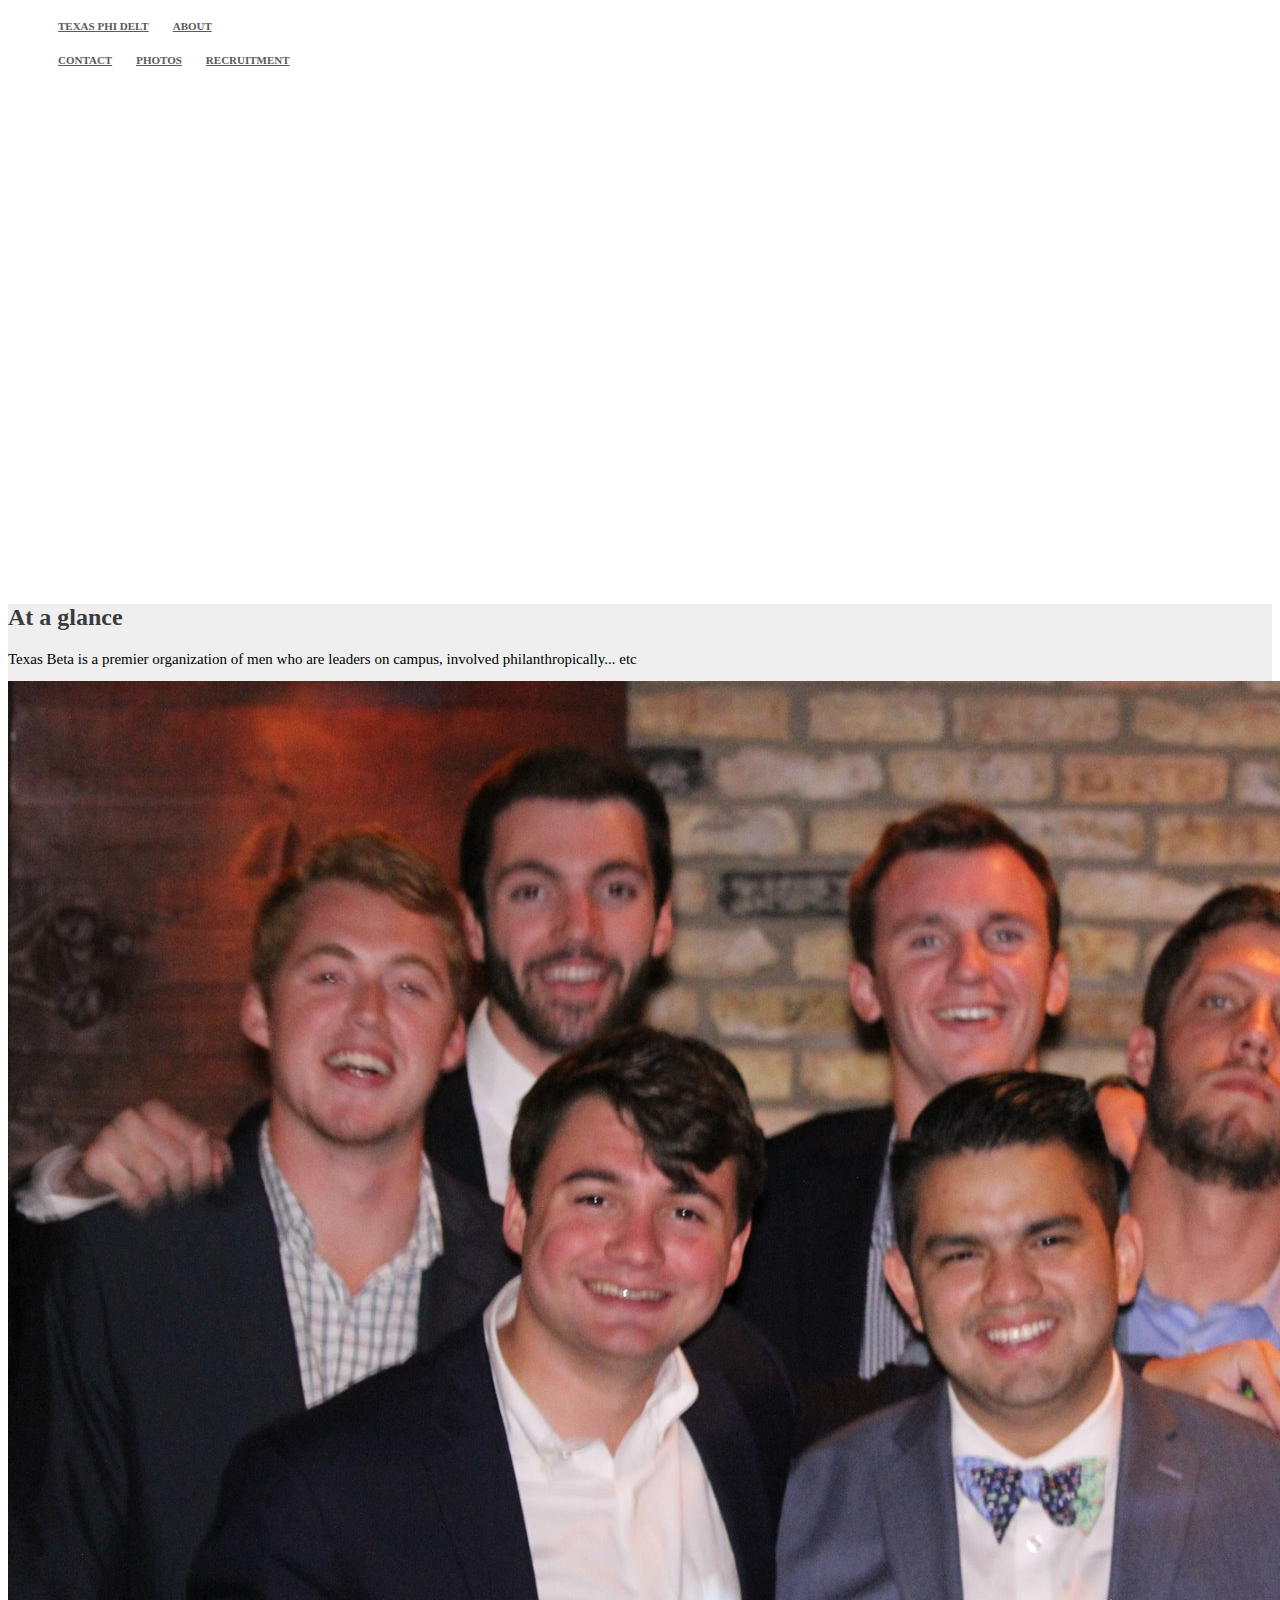
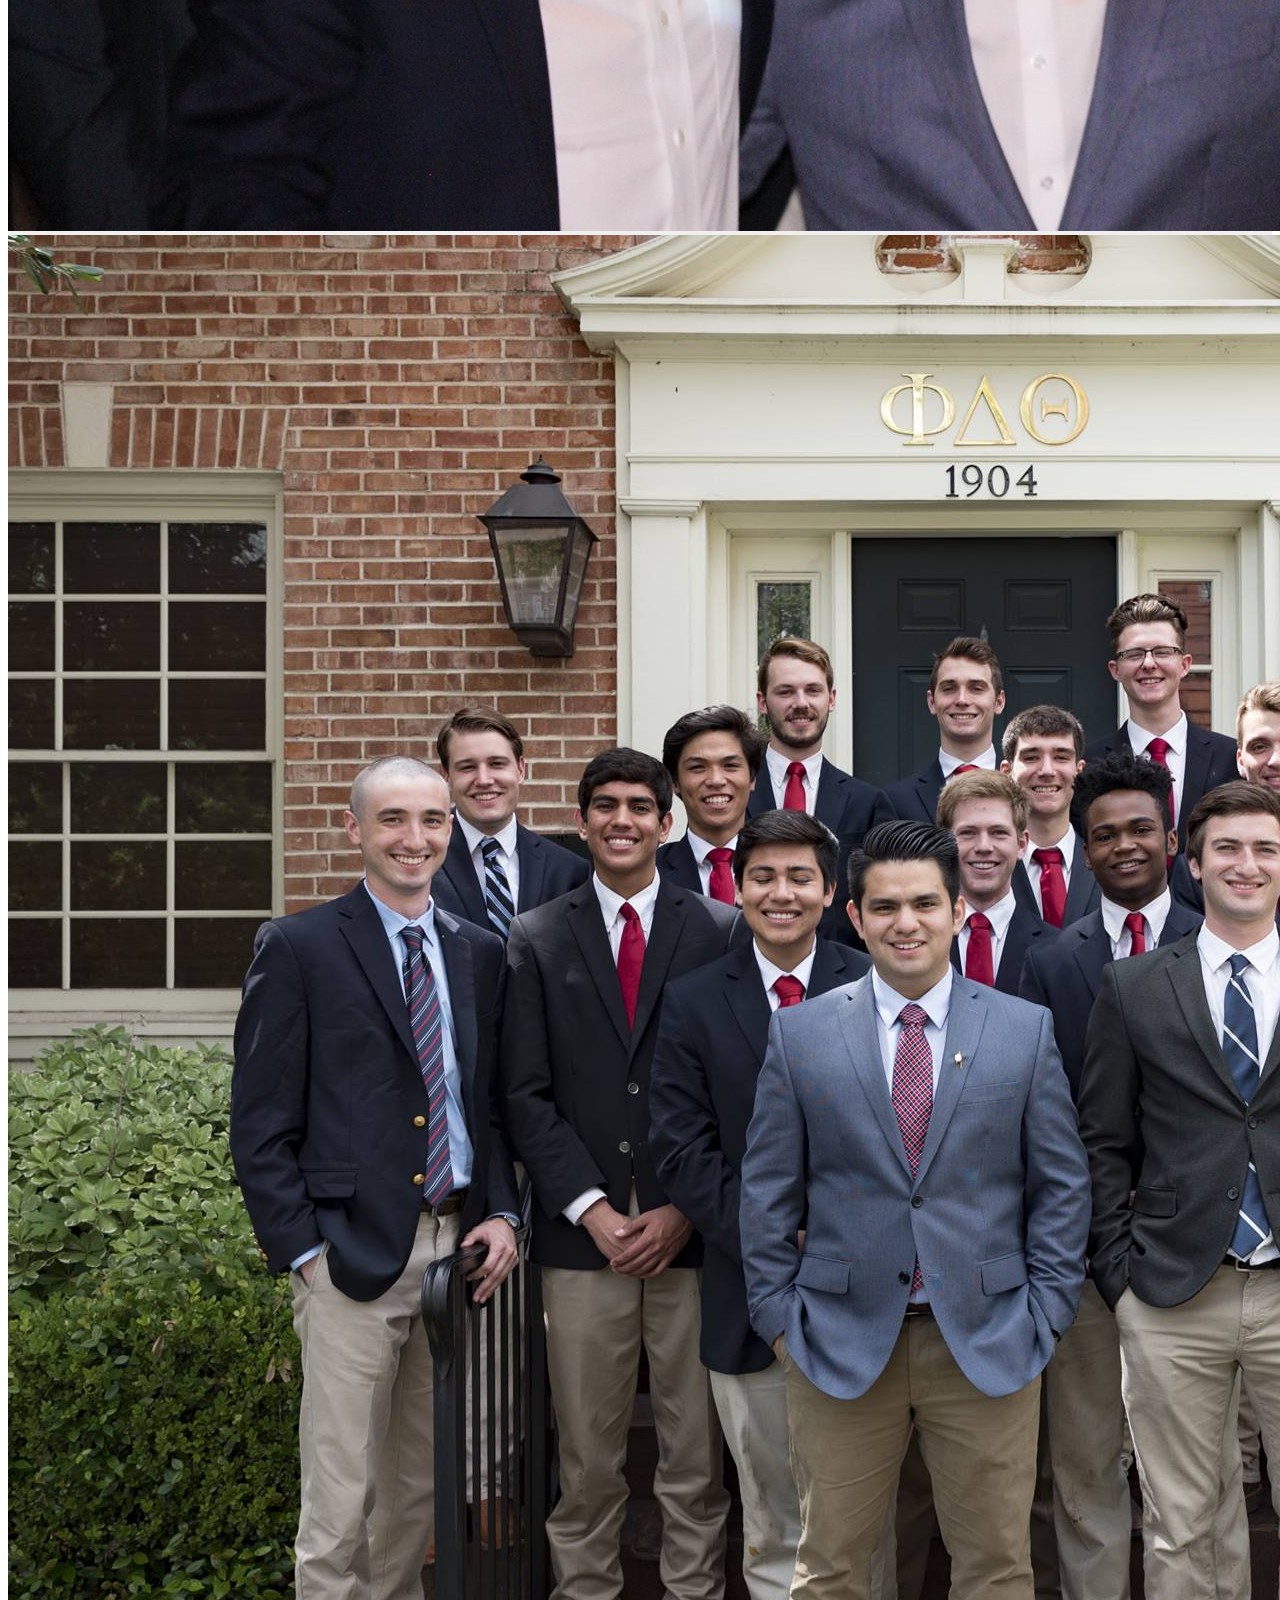
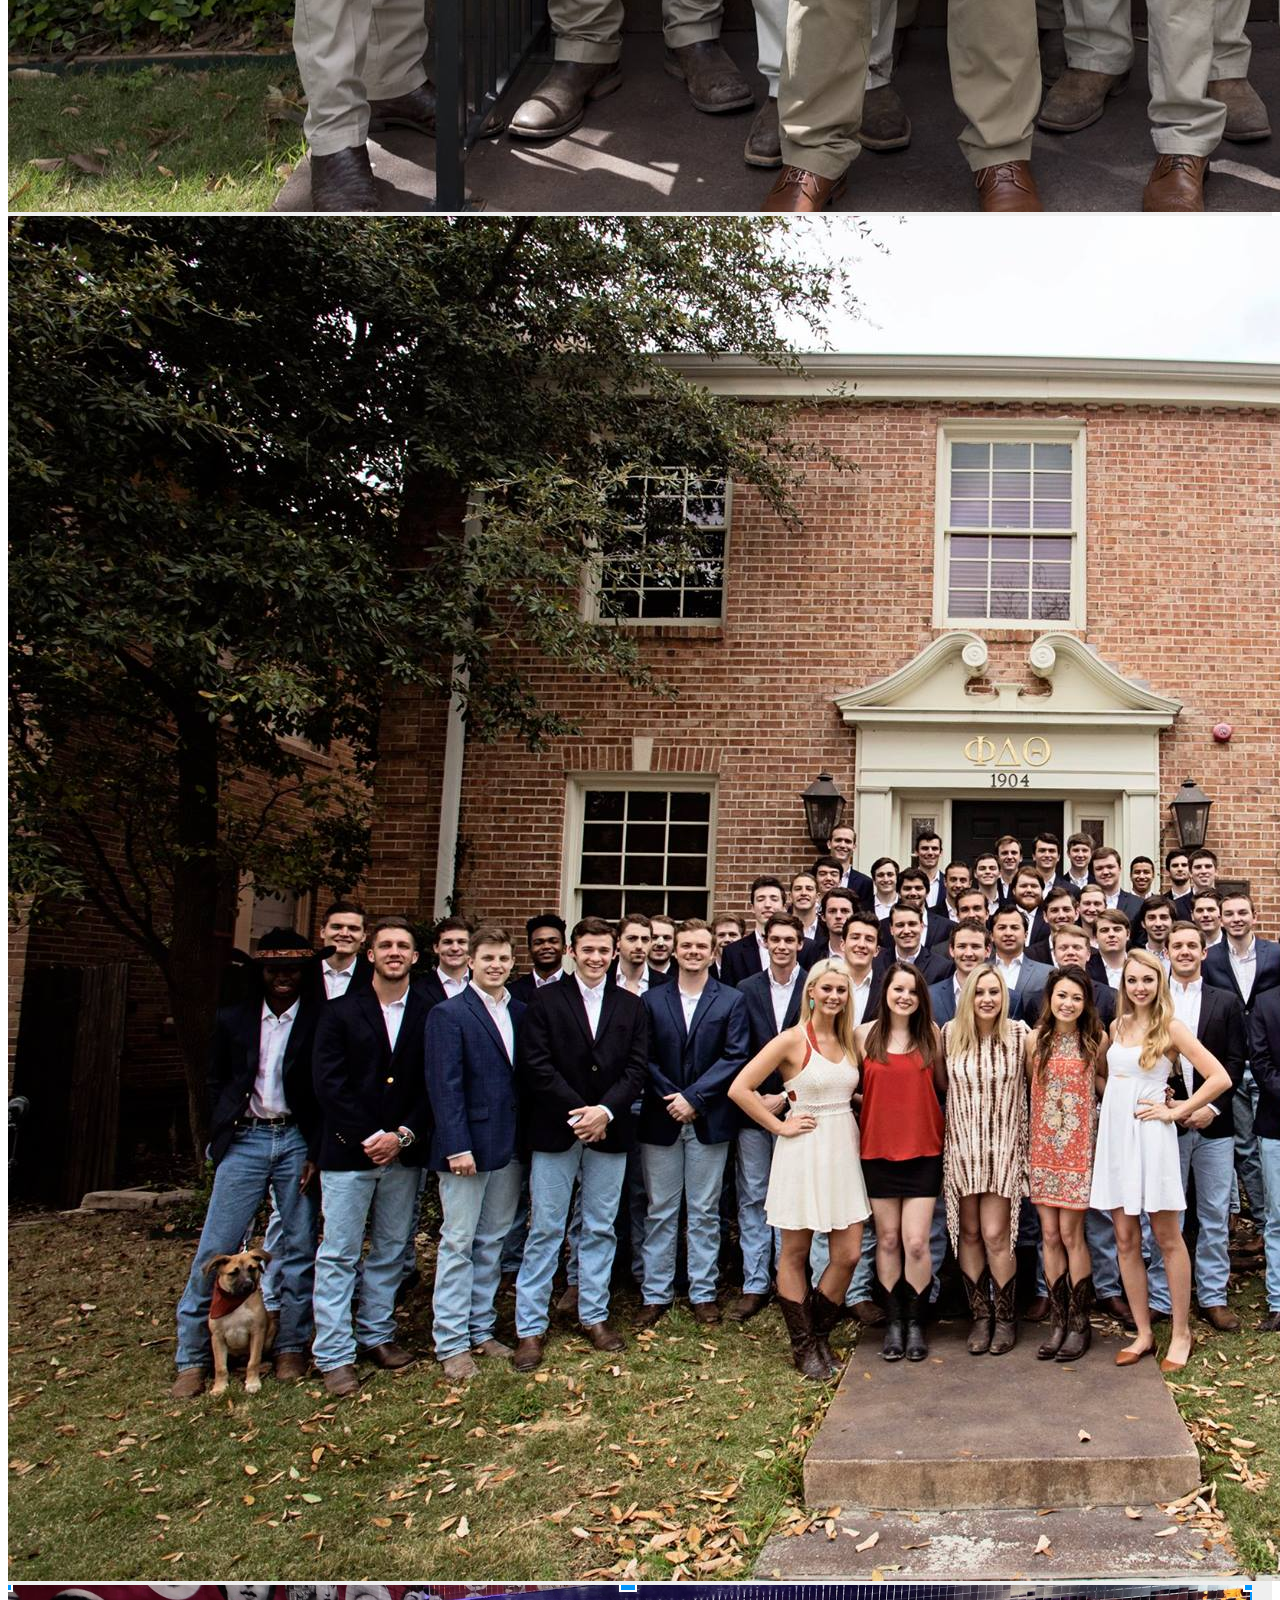
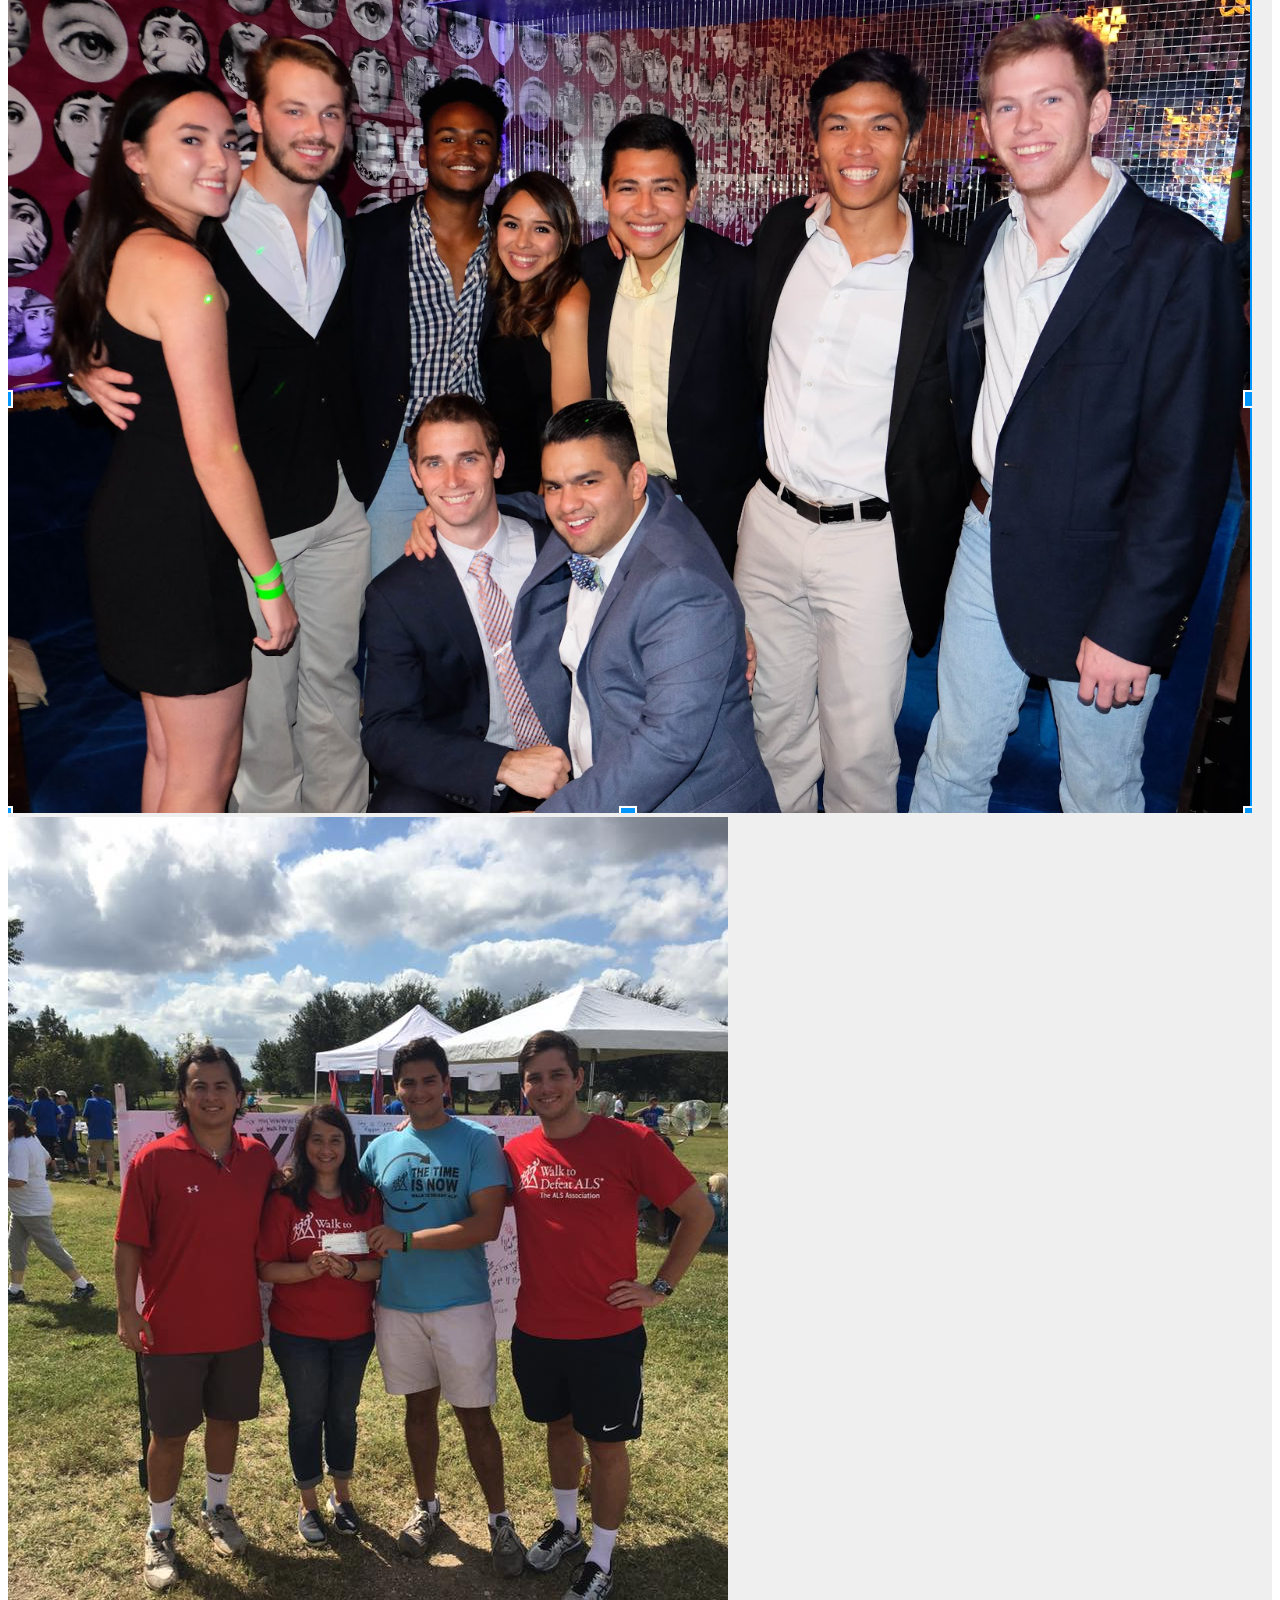
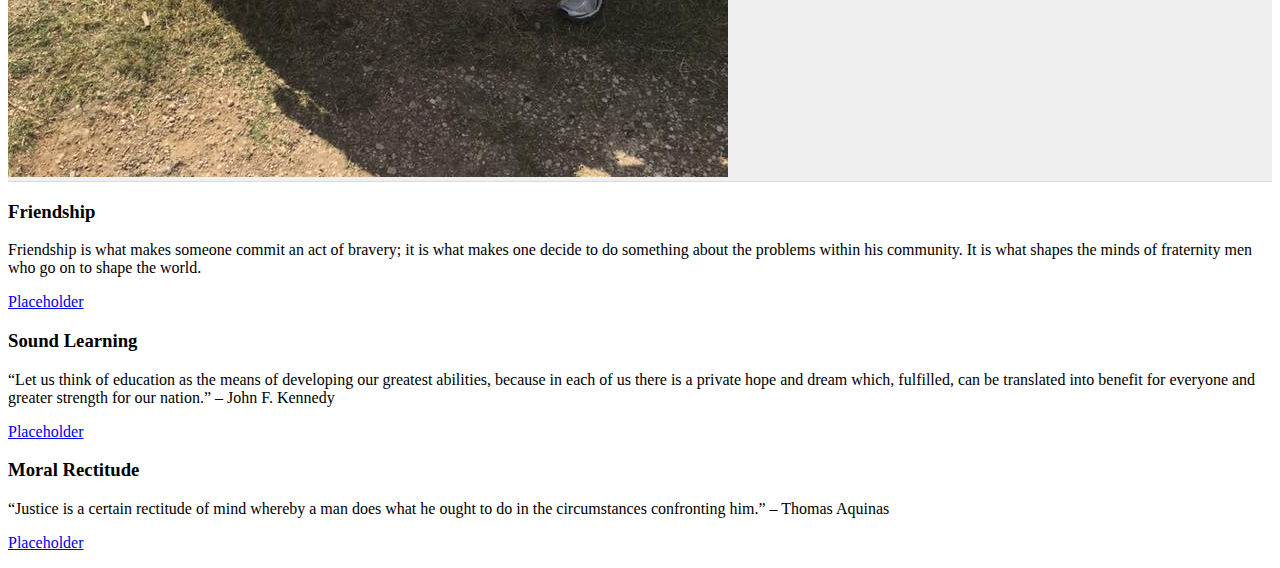
==== index.html @ 57b66688 "Initial commit" ====
<!DOCTYPE html>
<html>

  <head>
    <link href="http://s3.amazonaws.com/codecademy-content/courses/ltp/css/shift.css" rel="stylesheet">
    
    <link rel="stylesheet" href="http://s3.amazonaws.com/codecademy-content/courses/ltp/css/bootstrap.css">
    <link rel="stylesheet" href="main.css">
    
  </head>

  <body>
    <div class="nav">
      <div class="container">
        <ul class="pull-left">
          <li><a href="index.html">Texas Phi Delt</a></li>
          <li><a href="about.html">About</a></li>
        </ul>
        <ul class="pull-left">
          <li><a href="contact.html">Contact</a></li>
          <li><a href="photos.html">Photos</a></li>
          <li><a href="recruitment.html">Recruitment</a></li>
        </ul>
      </div>
    </div>

    <div class="jumbotron">
      <div class="container">
        <h1>Phi Delta Theta - Texas Beta</h1>
        <p>Est. 1883</p>
      <!--  <a href="#">Learn More</a>  -->
      </div>
    </div> 

<div class="neighborhood-guides">
<div class="container">
<h2>At a glance</h2>
<p>Texas Beta is a premier organization of men who are leaders on campus, involved philanthropically... etc</p>
<div class="row">
<div class="col-md-4">
<div class="thumbnail">
    <img src="photos/CPRM.jpg">
</div>
<div class="thumbnail">
    <img src="photos/TLBN.jpg">
</div>
</div>
<div class="col-md-4">
<div class="thumbnail">
    <img src="photos/chapter.jpg">
</div>
<div class="thumbnail">
    <img src="photos/casino_night.png">
</div>
</div>
<div class="col-md-4">
<div class="thumbnail">
    <img src="photos/ALS.jpg">
</div>
</div>
</div>
</div>
</div>

		<div class="row">
	      <div class="col-md-4">
			<h3>Friendship</h3>
			<p>Friendship is what makes someone commit an act of bravery; it is what makes one decide to do something about the problems within his community. It is what shapes the minds of fraternity men who go on to shape the world.</p>
			<p><a href="#">Placeholder</a></p>
	      </div>
		  <div class="col-md-4">
			<h3>Sound Learning</h3>
			<p><q>Let us think of education as the means of developing our greatest abilities, because in each of us there is a private hope and dream which, fulfilled, can be translated into benefit for everyone and greater strength for our nation.</q> – John F. Kennedy</p>
			<p><a href="#">Placeholder</a></p>
		  </div>
		  <div class="col-md-4">
			<h3>Moral Rectitude</h3>
			<p><q>Justice is a certain rectitude of mind whereby a man does what he ought to do in the circumstances confronting him.</q> – Thomas Aquinas</p>
			<p><a href="#">Placeholder</a></p>
		  </div>
	    </div>
	  </div>
	</div>
  </body>
</html>
---- main.css ----
.nav a {
  color: #5a5a5a;
  font-size: 11px;
  font-weight: bold;
  padding: 14px 10px;
  text-transform: uppercase;
}

.nav li {
  display: inline;
}

.jumbotron {
  background-image:url('http://www.phideltatheta.org/resources/brand/facebook_cover_3.jpg');
  height: 500px;
  background-repeat: no-repeat;
  background-size: cover;
}

.jumbotron .container {
  position: relative;
  top:100px;
}

.jumbotron h1 {
  color: #fff;
  font-size: 48px;  
  font-family: 'Shift', sans-serif;
  font-weight: bold;
  position: absolute;
  top: -100px;
  left: 0px;
}

.jumbotron p {
  font-size: 20px;
  color: #fff;
  position: absolute;
  top: -50px;
  left: 0px;
}

.learn-more {
  background-color: #f7f7f7;
}

.learn-more h3 {
  font-family: 'Shift', sans-serif;
  font-size: 18px;
  font-weight: bold;
}

.learn-more a {
  color: #00b0ff;
}

.neighborhood-guides{
    background-color: #efefef;
    border-bottom: 1px solid #dbdbdb;
    }
    
.neighborhood-guides h2{
    color: #393c3d;
    font-size: 24px;
    }
    
.neighborhood-guides p{
    font-size: 15px;
    margin-bottom: 13px;
    }
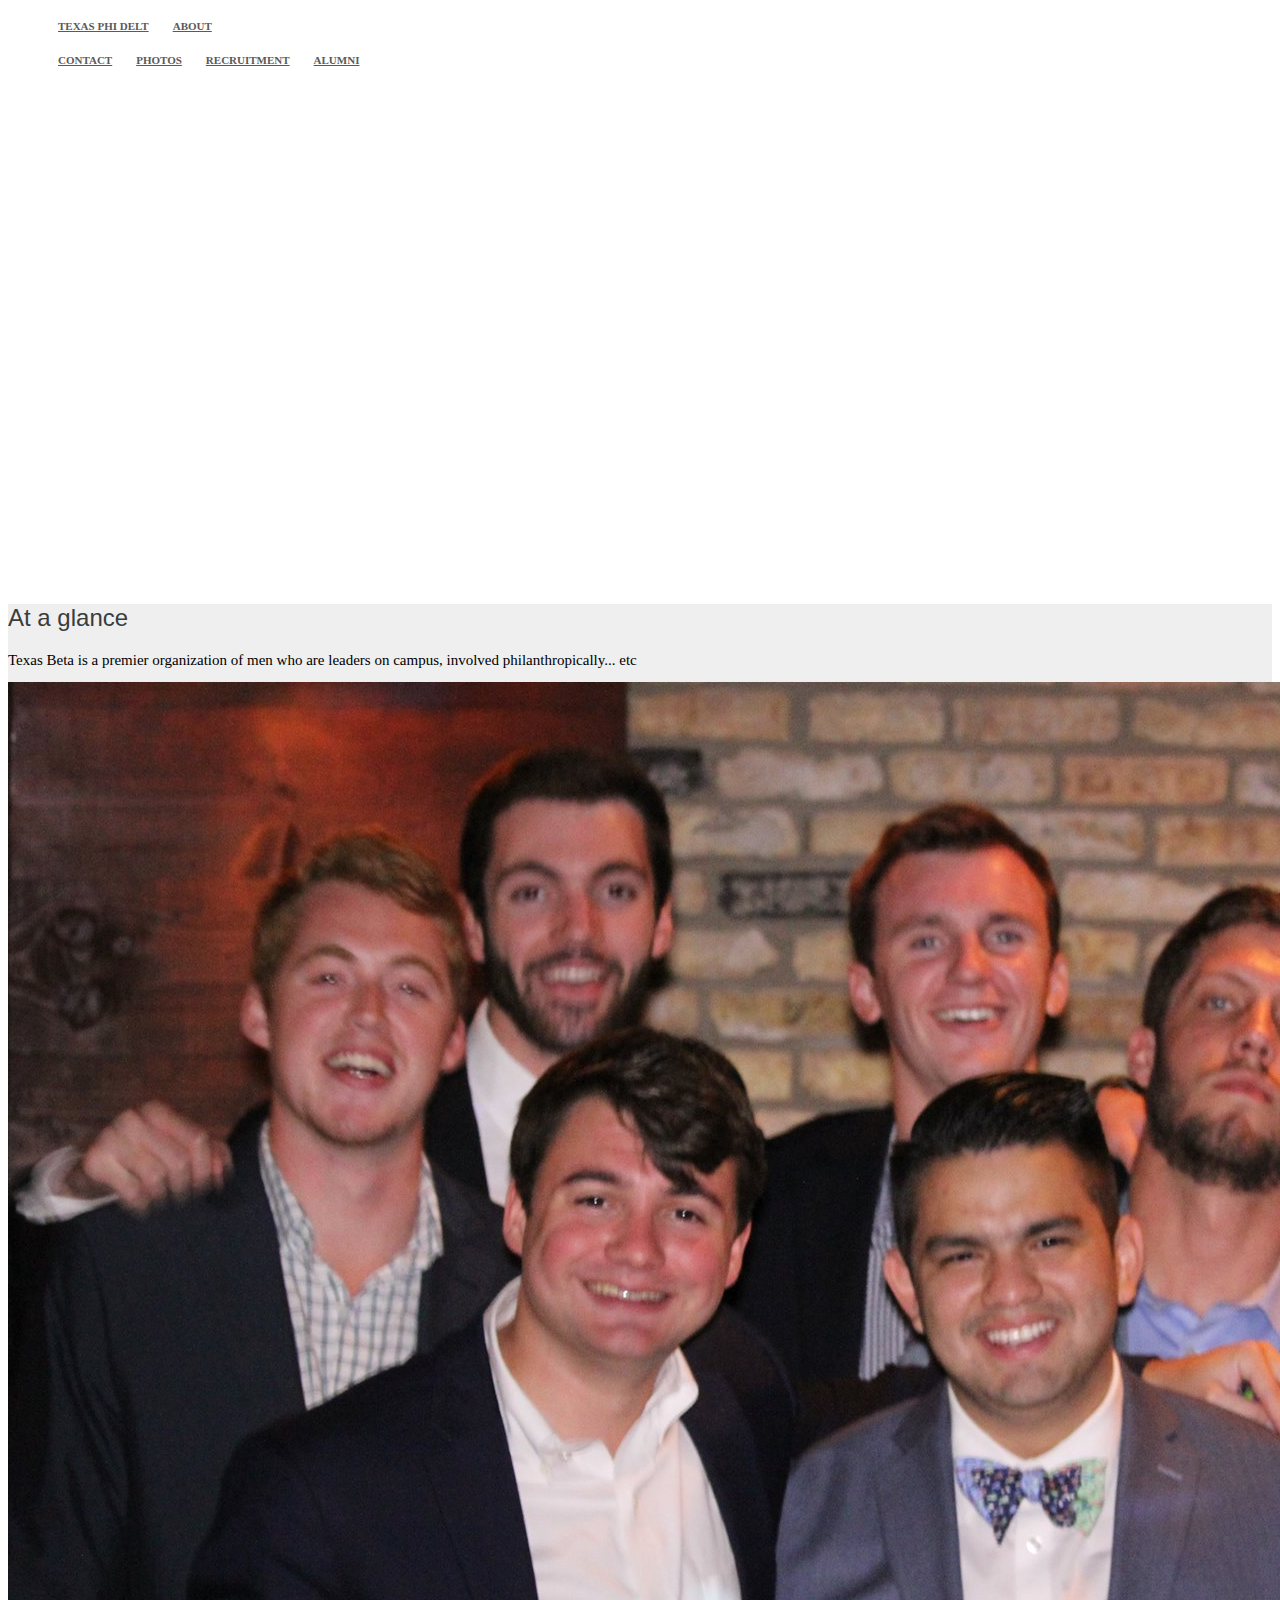
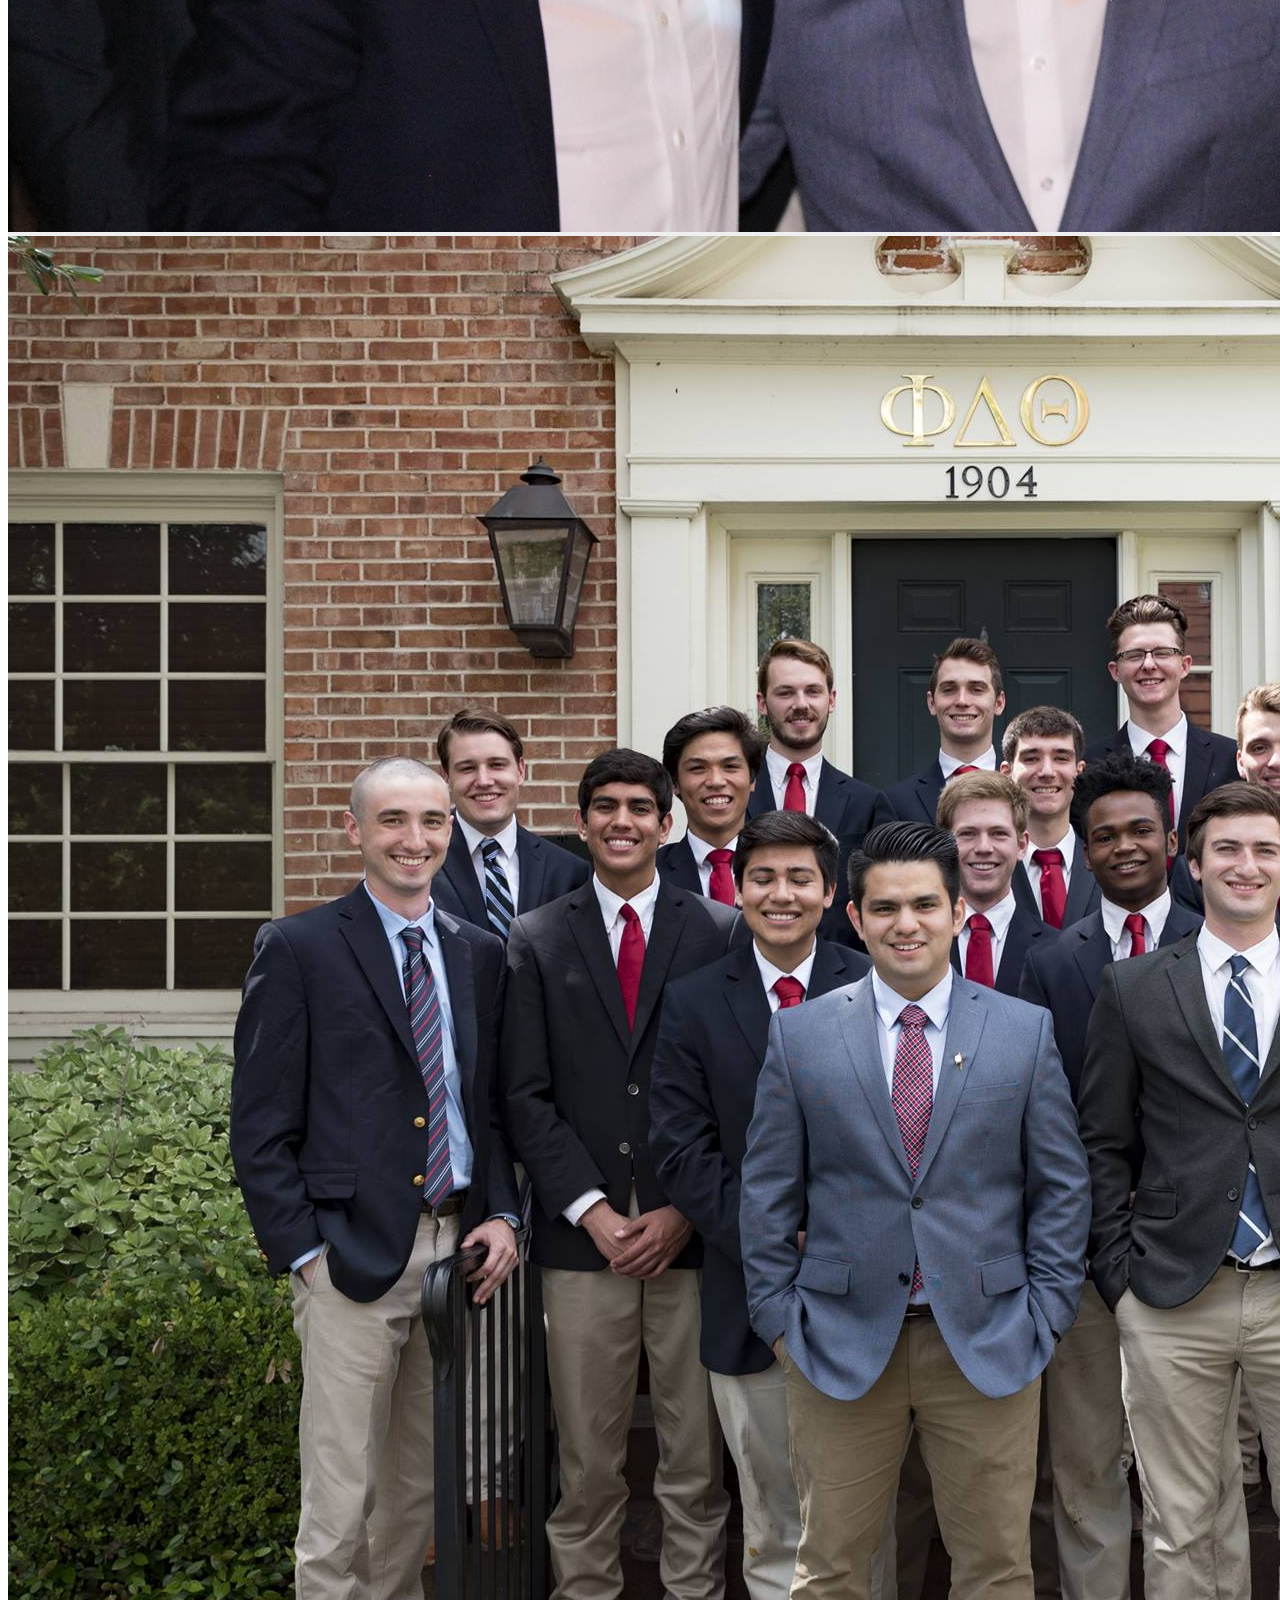
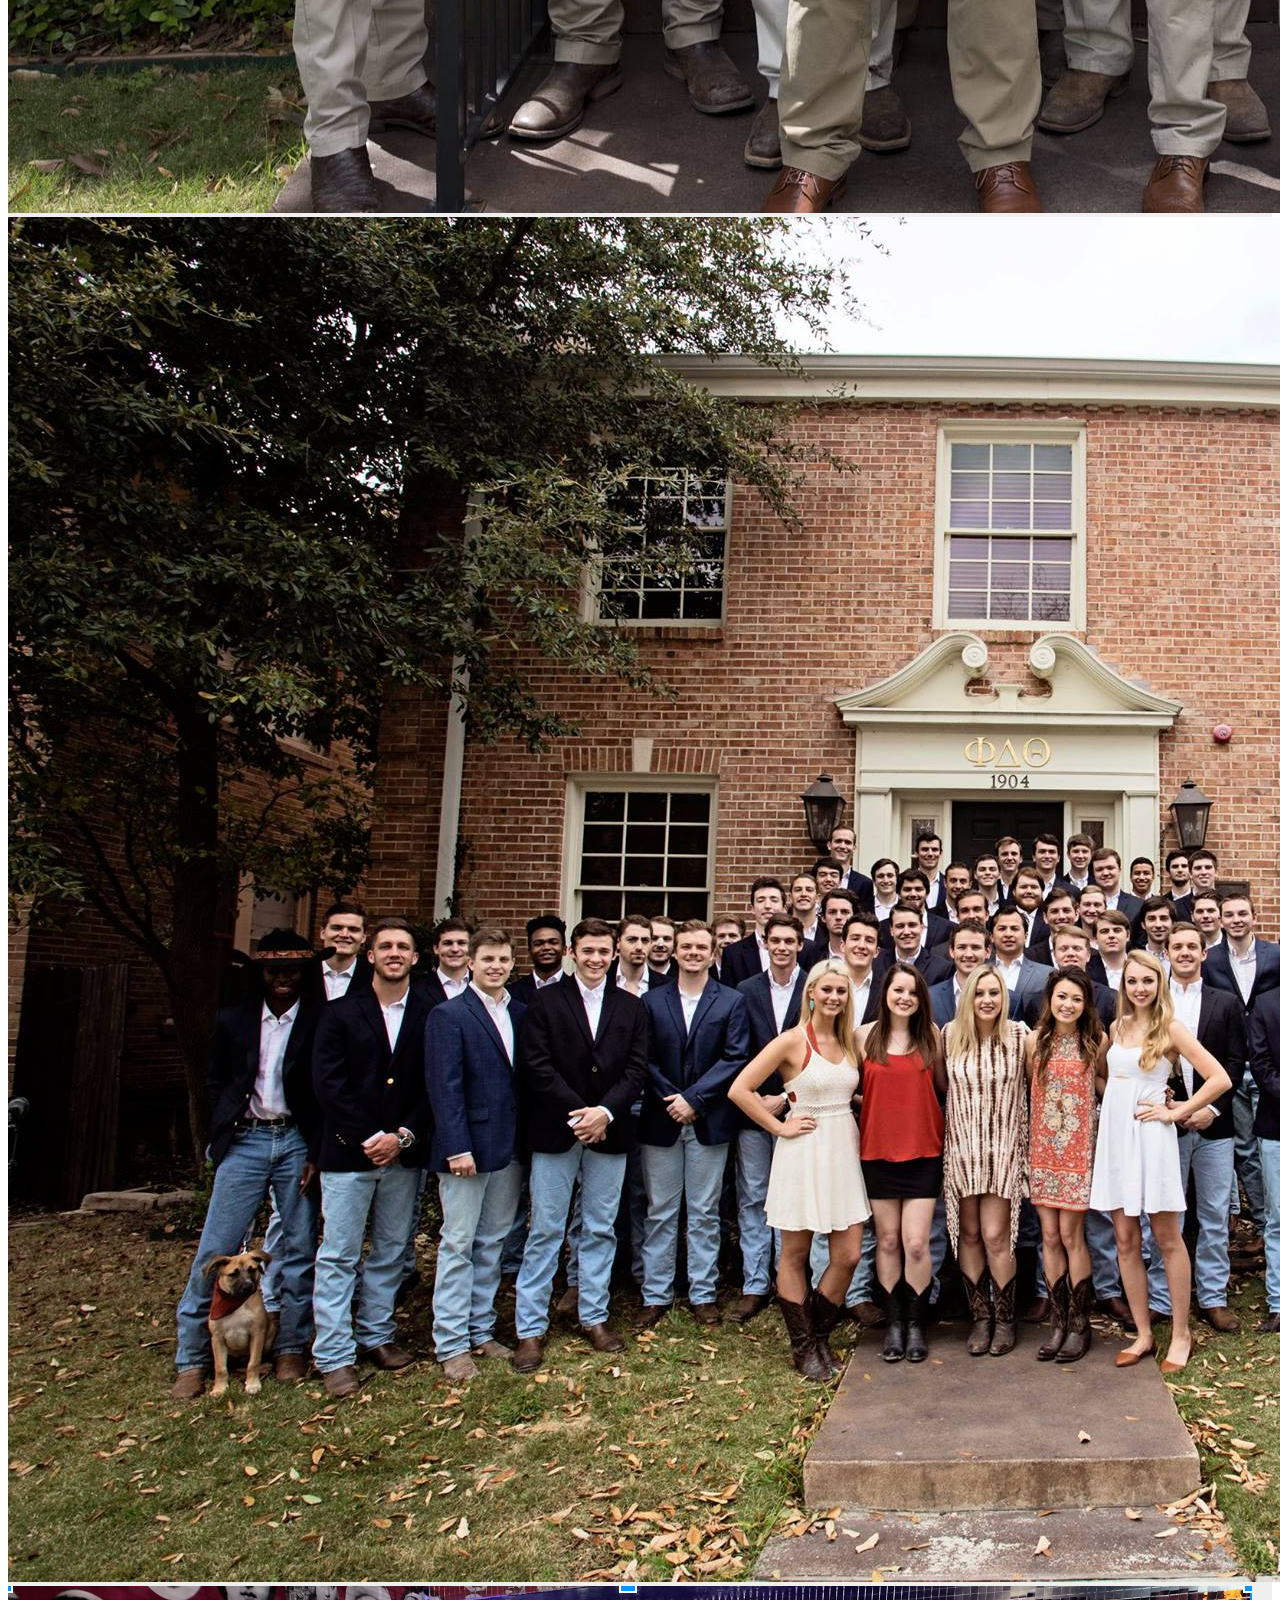
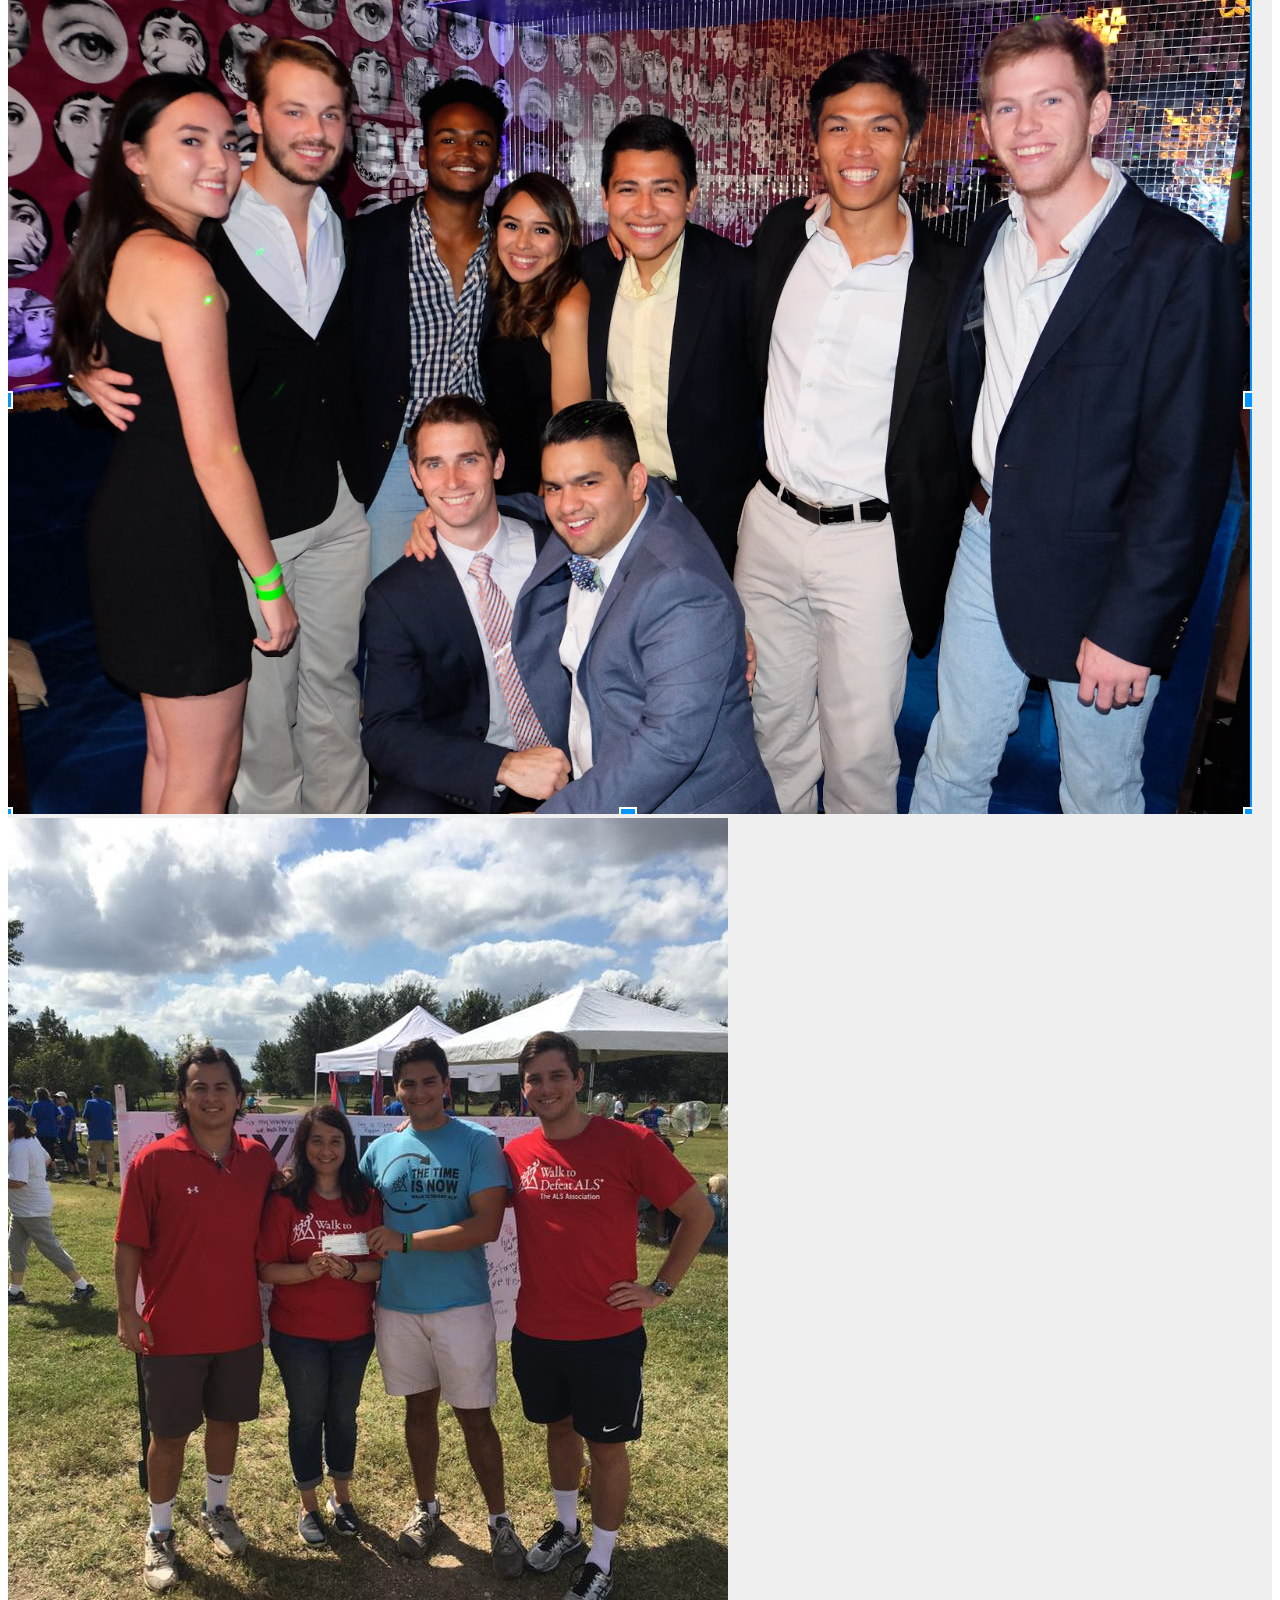
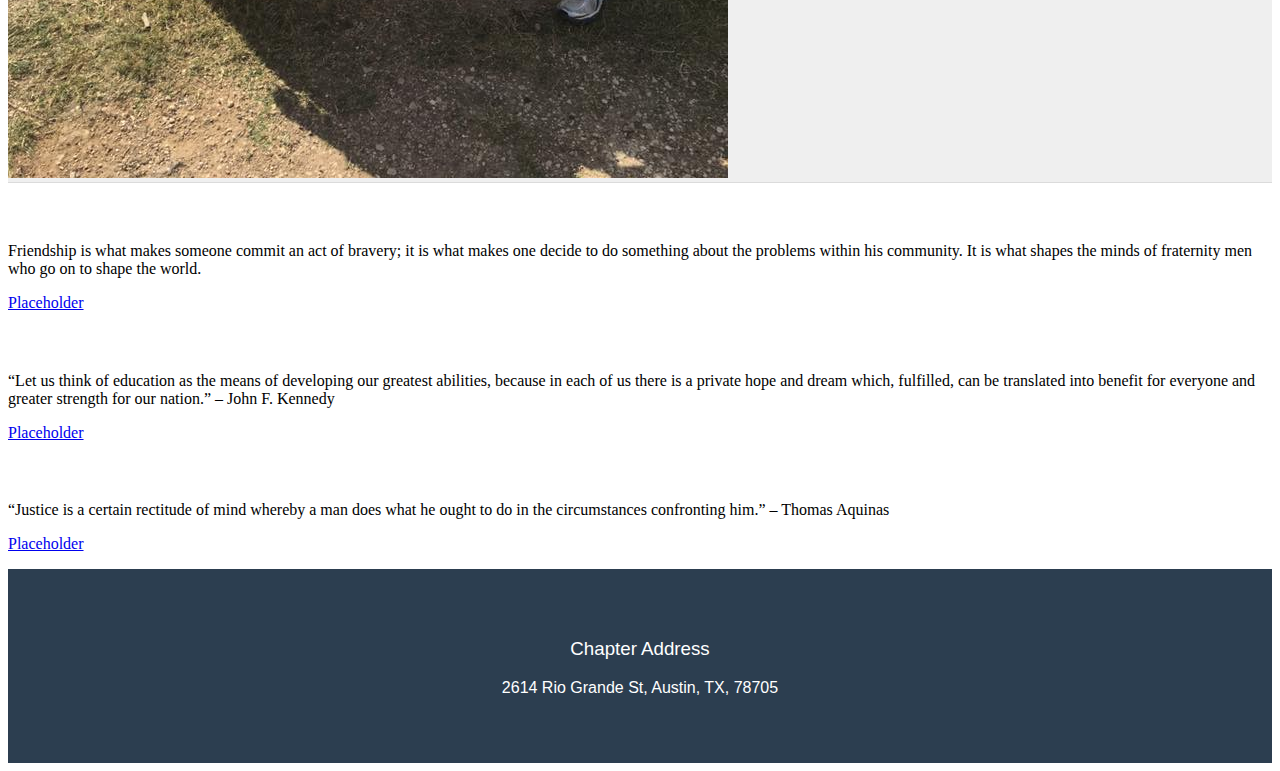
==== commit 232c51f9: "added fonts anf classes" ====
--- a/index.html
+++ b/index.html
@@ -2,11 +2,11 @@
 <html>
 
   <head>
-    <link href="http://s3.amazonaws.com/codecademy-content/courses/ltp/css/shift.css" rel="stylesheet">
+    <link href="https://s3.amazonaws.com/codecademy-content/courses/ltp/css/shift.css" rel="stylesheet">
     
-    <link rel="stylesheet" href="http://s3.amazonaws.com/codecademy-content/courses/ltp/css/bootstrap.css">
+    <link rel="stylesheet" href="https://s3.amazonaws.com/codecademy-content/courses/ltp/css/bootstrap.css">
     <link rel="stylesheet" href="main.css">
-    
+    <link href="https://fonts.googleapis.com/css?family=Dosis" rel="stylesheet">
   </head>
 
   <body>
@@ -20,6 +20,8 @@
           <li><a href="contact.html">Contact</a></li>
           <li><a href="photos.html">Photos</a></li>
           <li><a href="recruitment.html">Recruitment</a></li>
+          <li><a href="alumni.html">Alumni</a></li>
+
         </ul>
       </div>
     </div>
@@ -32,7 +34,7 @@
       </div>
     </div> 
 
-<div class="neighborhood-guides">
+<div class="photos">
 <div class="container">
 <h2>At a glance</h2>
 <p>Texas Beta is a premier organization of men who are leaders on campus, involved philanthropically... etc</p>
@@ -79,6 +81,19 @@
 			<p><a href="#">Placeholder</a></p>
 		  </div>
 	    </div>
+
+      <div class="blue">
+        <div class="row">
+          <div class="col-md-4">
+          </div>
+          <div class="col-md-4">
+            <h3 class="centered">Chapter Address</h3>
+            <p class="centered">2614 Rio Grande St, Austin, TX, 78705</p>
+          </div>
+          
+        </div>
+      </div>
+
 	  </div>
 	</div>
   </body>
--- a/main.css
+++ b/main.css
@@ -1,3 +1,25 @@
+.centered {
+  text-align: center;
+  font-family: 'Raleway', sans-serif;
+}
+
+.left p, h1, h2, h3, h4{
+  font-family: 'Raleway', sans-serif;
+  font-weight: 200
+}
+
+.blue{
+  background: #2c3e50;
+  padding-top: 50px;
+  padding-bottom: 50px;
+}
+
+.blue p, h1, h2, h3, h4{
+  color: white;
+  font-family: 'Raleway', sans-serif;
+  font-weight: 200;
+}
+
 .nav a {
   color: #5a5a5a;
   font-size: 11px;
@@ -11,7 +33,7 @@
 }
 
 .jumbotron {
-  background-image:url('http://www.phideltatheta.org/resources/brand/facebook_cover_3.jpg');
+  background-image:url('https://www.phideltatheta.org/resources/brand/facebook_cover_3.jpg');
   height: 500px;
   background-repeat: no-repeat;
   background-size: cover;
@@ -24,8 +46,9 @@
 
 .jumbotron h1 {
   color: #fff;
+  font-family: 'Raleway', sans-serif;
   font-size: 48px;  
-  font-family: 'Shift', sans-serif;
+  font-weight: 200;
   font-weight: bold;
   position: absolute;
   top: -100px;
@@ -45,7 +68,7 @@
 }
 
 .learn-more h3 {
-  font-family: 'Shift', sans-serif;
+  font-family: 'Raleway', sans-serif;
   font-size: 18px;
   font-weight: bold;
 }
@@ -54,18 +77,22 @@
   color: #00b0ff;
 }
 
-.neighborhood-guides{
+.photos{
     background-color: #efefef;
     border-bottom: 1px solid #dbdbdb;
     }
     
-.neighborhood-guides h2{
+.photos h2{
     color: #393c3d;
     font-size: 24px;
     }
     
-.neighborhood-guides p{
+.photos p{
     font-size: 15px;
     margin-bottom: 13px;
     }
+
+.contact {
+  text-align: center;
+}
     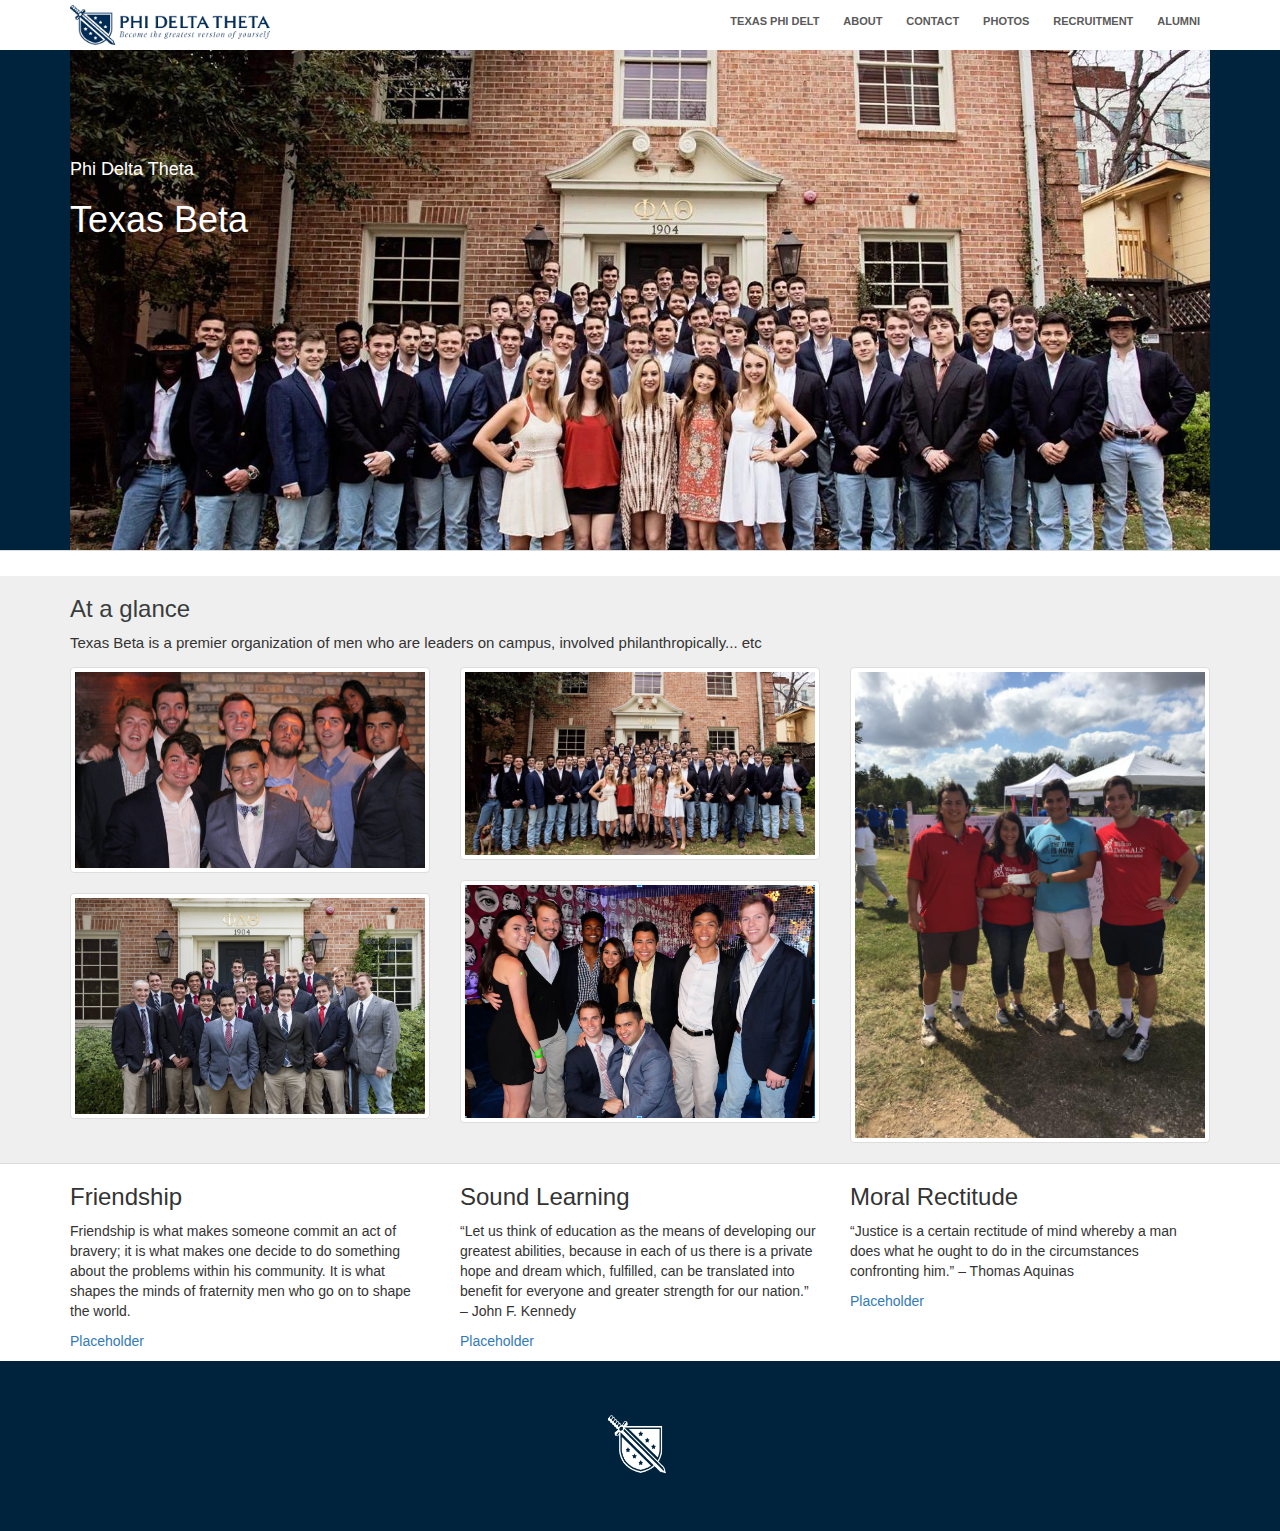
==== commit e1262f92: "finished contact, added new header style, began photos, new jumbotron" ====
--- a/index.html
+++ b/index.html
@@ -2,37 +2,59 @@
 <html>
 
   <head>
-    <link href="https://s3.amazonaws.com/codecademy-content/courses/ltp/css/shift.css" rel="stylesheet">
-    
-    <link rel="stylesheet" href="https://s3.amazonaws.com/codecademy-content/courses/ltp/css/bootstrap.css">
+
     <link rel="stylesheet" href="main.css">
     <link href="https://fonts.googleapis.com/css?family=Dosis" rel="stylesheet">
+
+
+    <!-- Latest compiled and minified CSS -->
+<link rel="stylesheet" href="https://maxcdn.bootstrapcdn.com/bootstrap/3.3.7/css/bootstrap.min.css">
+
+<!-- jQuery library -->
+<script src="https://ajax.googleapis.com/ajax/libs/jquery/3.2.1/jquery.min.js"></script>
+
+<!-- Latest compiled JavaScript -->
+<script src="https://maxcdn.bootstrapcdn.com/bootstrap/3.3.7/js/bootstrap.min.js"></script>
+
   </head>
+
 
   <body>
     <div class="nav">
       <div class="container">
         <ul class="pull-left">
+          <img src="photos/logo-2.png" style="width:200px; height:40px;">
+        </ul>
+        <ul class="pull-right">
           <li><a href="index.html">Texas Phi Delt</a></li>
           <li><a href="about.html">About</a></li>
-        </ul>
-        <ul class="pull-left">
           <li><a href="contact.html">Contact</a></li>
           <li><a href="photos.html">Photos</a></li>
           <li><a href="recruitment.html">Recruitment</a></li>
           <li><a href="alumni.html">Alumni</a></li>
-
         </ul>
       </div>
     </div>
 
-    <div class="jumbotron">
+  
+    <div class="headercont">
       <div class="container">
-        <h1>Phi Delta Theta - Texas Beta</h1>
-        <p>Est. 1883</p>
+       <div class="mainheader"> 
+        <h4>Phi Delta Theta </h4>
+        <h1>Texas Beta</h1>
+         </div> 
+         </div>
+         </div>
+
       <!--  <a href="#">Learn More</a>  -->
-      </div>
-    </div> 
+ 
+
+
+
+
+
+
+
 
 <div class="photos">
 <div class="container">
@@ -64,6 +86,7 @@
 </div>
 </div>
 
+<div class="container">
 		<div class="row">
 	      <div class="col-md-4">
 			<h3>Friendship</h3>
@@ -81,14 +104,13 @@
 			<p><a href="#">Placeholder</a></p>
 		  </div>
 	    </div>
-
+</div>
       <div class="blue">
         <div class="row">
           <div class="col-md-4">
           </div>
           <div class="col-md-4">
-            <h3 class="centered">Chapter Address</h3>
-            <p class="centered">2614 Rio Grande St, Austin, TX, 78705</p>
+            <img src="photos/white-logo.png" style="width:70px;height:70px">
           </div>
           
         </div>
--- a/main.css
+++ b/main.css
@@ -1,3 +1,23 @@
+#myCarousel{
+  padding-top: 50px;
+  padding-bottom: 50px;
+}
+
+.carousel-inner .item {
+  height:500px;
+}
+
+.pull-left{
+  margin-top: 5px;
+  margin-bottom: 5px;
+  padding-left: 0px;
+}
+
+.pull-right{
+  margin-top: 10px;
+  margin-bottom: 5px;
+}
+
 .centered {
   text-align: center;
   font-family: 'Raleway', sans-serif;
@@ -8,16 +28,52 @@
   font-weight: 200
 }
 
+.header{
+  background-image: url('photos/Phikeia.jpg');
+  padding-top: 100px;
+  padding-bottom: 100px;
+  color:white;
+  font-weight: bold;
+  background-color: gray;
+
+}
+.header h1{
+  font-weight: bold;
+  padding-left: 50px;
+}
+
+.headercont{
+    background-color: #00233d;
+    border-bottom: 1px solid #dbdbdb;
+      margin-bottom: 25px;
+  margin-top: 0px;
+  margin-left: 0px;
+  margin-right: 0px;
+    }
+
 .blue{
-  background: #2c3e50;
+  background: #00233d;
+  color:white;
+  text-align: center;
   padding-top: 50px;
   padding-bottom: 50px;
 }
 
-.blue p, h1, h2, h3, h4{
-  color: white;
-  font-family: 'Raleway', sans-serif;
-  font-weight: 200;
+.bluef{
+  background: #00233d;
+  padding-top: 50px;
+  padding-bottom: 50px;
+  color:white;
+  text-align: center;
+}
+
+.white{
+  color:black;
+  text-align: center;
+}
+
+span.glyphicon-envelope {
+    font-size: 2em;
 }
 
 .nav a {
@@ -32,28 +88,42 @@
   display: inline;
 }
 
+.mainheader{
+  background-image: url('photos/chapter.jpg');
+  height: 500px;
+  background-repeat: no-repeat;
+  background-size: cover;
+  padding-top: 100px;
+  padding-bottom: 100px;
+  color:white;
+  font-weight: bold;
+  background-color: white;
+
+}
+}
 .jumbotron {
-  background-image:url('https://www.phideltatheta.org/resources/brand/facebook_cover_3.jpg');
+  background-image: url('photos/chapter.jpg');
   height: 500px;
   background-repeat: no-repeat;
   background-size: cover;
 }
 
 .jumbotron .container {
+  color: white;
   position: relative;
   top:100px;
 }
 
-.jumbotron h1 {
-  color: #fff;
+.jumbotron h2 {
   font-family: 'Raleway', sans-serif;
-  font-size: 48px;  
+  font-size: 30px;  
   font-weight: 200;
-  font-weight: bold;
   position: absolute;
-  top: -100px;
+  top: -150px;
   left: 0px;
+  text-align: center;
 }
+
 
 .jumbotron p {
   font-size: 20px;
@@ -94,5 +164,13 @@
 
 .contact {
   text-align: center;
+  color:black;
+}
+
+.mycontainer{
+  padding-top: 25px;
+  padding-bottom: 25px;
+  padding-left: 25px;
+  padding-right: 25px;
 }
     